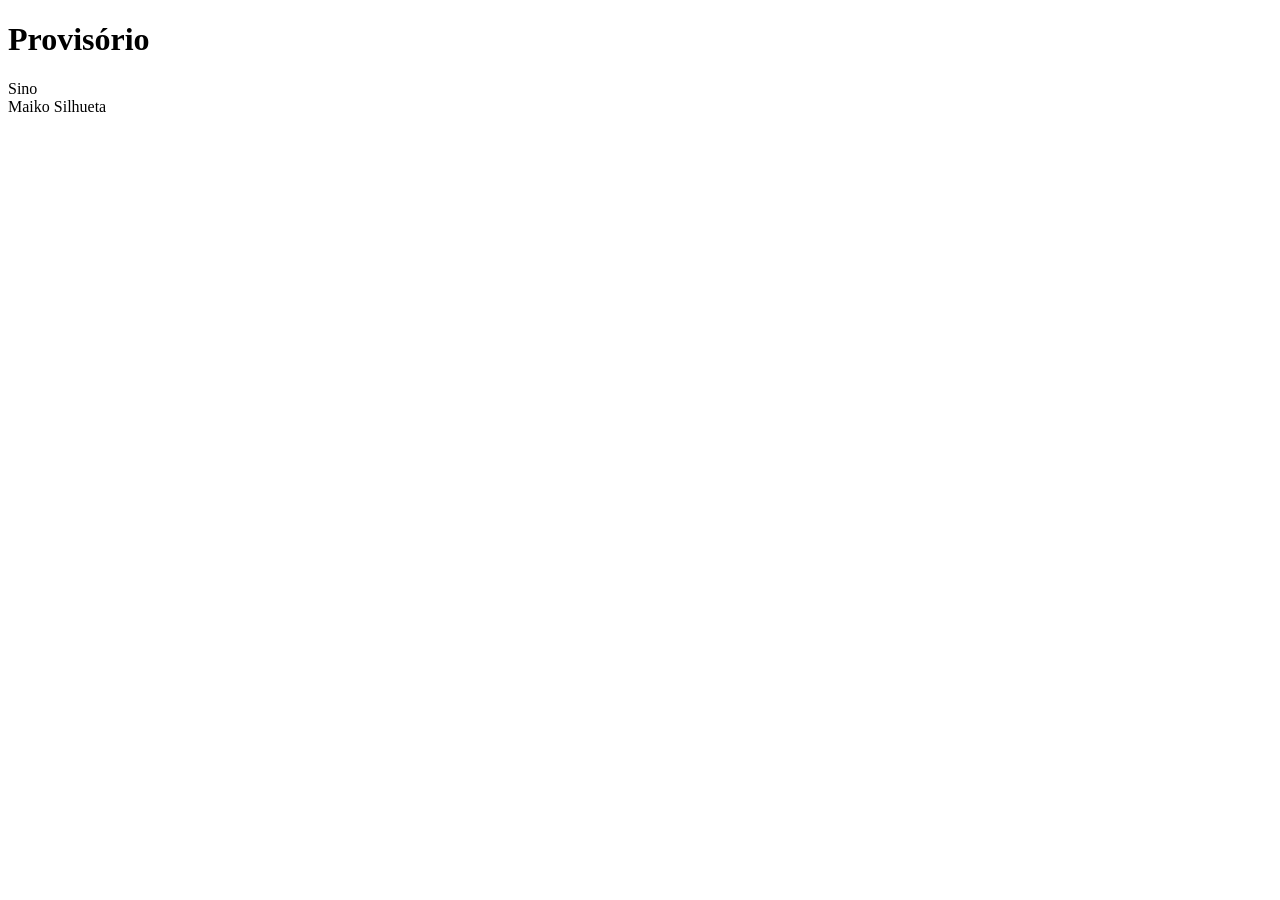
==== html/dashboard.html @ 05985288 "v1.4 - Dashboard" ====
<!DOCTYPE html>
<html lang="pt-br">
<head>
    <meta charset="UTF-8">
    <meta name="viewport" content="width=device-width, initial-scale=1.0">
    <title>Página Inicial</title>
    <link rel="stylesheet" href="../css/style.css">
</head>
<body class="dashbody">
    <div class="header">
        <div class="logo">
             <h1>Provisório</h1>
        </div>
        <div class="headerright">
            <span class="notif">
                Sino
            </span>

            <div class="user">
                <span>Maiko</span>
                <span class="usericon">Silhueta</span>
            </div>
        </div>
    </div>
</body>
</html>
---- css/style.css ----
.body1{
    background-color: #3d56c4;
}
#provisorio1{
    background-color: white;
}
@font-face {
    font-family: "Coolvetica";
    src: url(../fonts/Coolvetica\ Rg.otf) format("opentype");
}
@font-face {
    font-family: "Roboto1";
    src: url(../fonts/Roboto-Medium.ttf) format("truetype");
}
@font-face {
    font-family: "Roboto2";
    src: url(../fonts/Roboto-Medium.ttf) format("truetype");
}
.contlogin{
    display: flex;
    flex-direction: column;
    align-items: center;
    width: 350px;
    margin: 10% auto 0;
    padding: 30px;
    background-color: #2c3e8f;
    border-radius: 15px;
}
.formlogin{
    display: flex;
    flex-direction: column;
    gap: 20px;
    align-items: center;
}
.contlogin2{
    display: flex;
    flex-direction: column;
}
.input1{
    color: white;
}
.titulo1{
    color: white;
    font-family: 'Coolvetica';
    letter-spacing: 3px;
}
.label1{
    color:white;
    font-family: 'Coolvetica';
    font-size: 20px;
}
.input1{
    background-color: #4e5fa8;
    font-family: "Roboto1", sans-serif;
    width: 200px;
    height: 30px;
    font-size: 15px;
    outline: none;
    border: none;
    border-radius: 3px;
}
.button1{
    background-color: #4e5fa8;
    font-family: "Coolvetica", sans-serif;
    color: white;
    border: none;
    border-radius: 3px;
    width: 100px;
    height: 30px;
    font-size: 20px;
}
.contlogin2{
    gap: 3px;
}
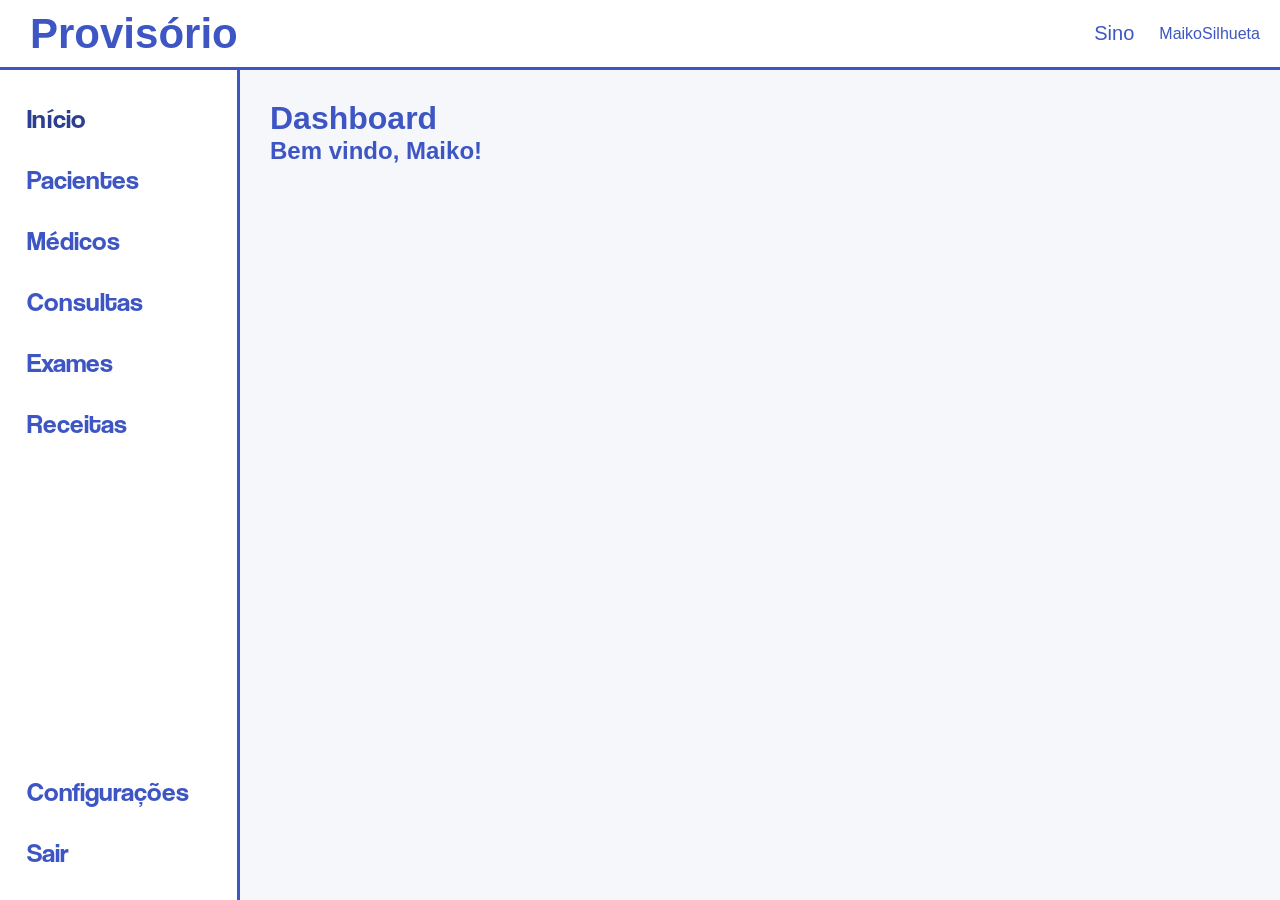
==== commit 8533c868: "v1.5 - Dashboard + CSS" ====
--- a/html/dashboard.html
+++ b/html/dashboard.html
@@ -7,7 +7,7 @@
     <link rel="stylesheet" href="../css/style.css">
 </head>
 <body class="dashbody">
-    <div class="header">
+    <header class="header">
         <div class="logo">
              <h1>Provisório</h1>
         </div>
@@ -21,6 +21,45 @@
                 <span class="usericon">Silhueta</span>
             </div>
         </div>
+    </header>
+
+    <div class="layout">
+        <aside class="sidebar">
+            <nav>
+                <a href="dashboard.html" class="menuitemativo">
+                    <span>Início</span>
+                </a>
+                <a href="pacientes.html" class="menuitem">
+                    <span>Pacientes</span>
+                </a>
+                <a href="medicos.html" class="menuitem">
+                    <span>Médicos</span>
+                </a>
+                <a href="consultas.html" class="menuitem">
+                    <span>Consultas</span>
+                </a>
+                <a href="exames.html" class="menuitem">
+                    <span>Exames</span>
+                </a>
+                <a href="receitas.html" class="menuitem">
+                    <span>Receitas</span>
+                </a>
+            </nav>
+            <div class="sidebar-bottom">
+                <a href="#" class="menuitem">
+                    <span>Configurações</span>
+                </a>
+                <a href="login.html" class="menuitem logout">
+                    <span>Sair</span>
+                </a>
+            </div>
+        </aside>
+
+        <main class="main">
+            <h1>Dashboard</h1>
+            <h2>Bem vindo, Maiko!</h2>
+        </main>
+
     </div>
 </body>
 </html>
--- a/css/style.css
+++ b/css/style.css
@@ -1,5 +1,15 @@
+*{
+    margin: 0;
+    padding: 0;
+    box-sizing: border-box;
+}
 .body1{
     background-color: #3d56c4;
+}
+body{
+    font-family: Arial, sans-serif;
+    background-color: #f5f7fb;
+    color: #3d56c4;
 }
 #provisorio1{
     background-color: white;
@@ -25,6 +35,7 @@
     padding: 30px;
     background-color: #2c3e8f;
     border-radius: 15px;
+    gap: 20px;
 }
 .formlogin{
     display: flex;
@@ -71,4 +82,111 @@
 }
 .contlogin2{
     gap: 3px;
+}
+.header{
+    height: 70px;
+    background-color: #ffffff;
+    display: flex;
+    align-items: center;
+    justify-content: space-between;
+    padding: 0 30px;
+    border-bottom: 3px solid #3d56c4;
+    position: fixed;
+    top: 0;
+    left: 0;
+    right: 0;
+    z-index: 1000;
+}
+.logo{
+    font-size: 21px;
+    font-weight: bold;
+}
+.headerright{
+    display: flex;
+    align-items: center;
+    gap: 25px;
+}
+.notif{
+    font-size: 20px;
+    cursor: pointer;
+}
+.user{
+    display: flex;
+    align-items: center;
+    gap: 10px;
+    font-weight: 500;
+}
+.usericon{
+    width: 38px;
+    height: 38px;
+    border-radius: 50%;
+    display: flex;
+    align-items: center;
+    justify-content: center;
+}
+.layout{
+    display: flex;
+}
+.sidebar{
+    width: 240px;
+    height: calc(100vh - 70px);
+    background-color: #ffffff;
+    position: fixed;
+    top: 70px;
+    left: 0;
+    border-right: 3px solid #3d56c4;
+    display: flex;
+    flex-direction: column;
+    justify-content: space-between;
+    padding: 20px 12px;
+}
+
+.sidebar nav{
+    display: flex;
+    flex-direction: column;
+    gap: 5px;
+}
+.menuitem{
+    display: flex;
+    gap: 12px;
+    padding: 12px 15px;
+    border-radius: 8px;
+    text-decoration: none;
+    color: #3d56c4;
+    font-family: "Coolvetica";
+    font-size: 27px;
+    transition: 0.2s;
+}
+.menuitem:hover{
+    background-color: #dee1e4;
+}
+.menuitemativo{
+    display: flex;
+    gap: 12px;
+    padding: 12px 15px;
+    border-radius: 8px;
+    text-decoration: none;
+    color: #2c3e8f;
+    font-family: "Coolvetica";
+    font-size: 27px;
+    transition: 0.2s;
+}
+.sidebar-bottom{
+    display: flex;
+    flex-direction: column;
+    gap: 5px;
+}
+.logout{
+    color: #3d56c4;
+}
+.logout:hover{
+    background-color: #fee2e2;
+    color: #dc2626;
+}
+.main{
+    margin-left: 240px;
+    padding: 100px 30px 30px;
+
+    width: calc(100% - 240px);
+    min-height: 100vh;
 }
